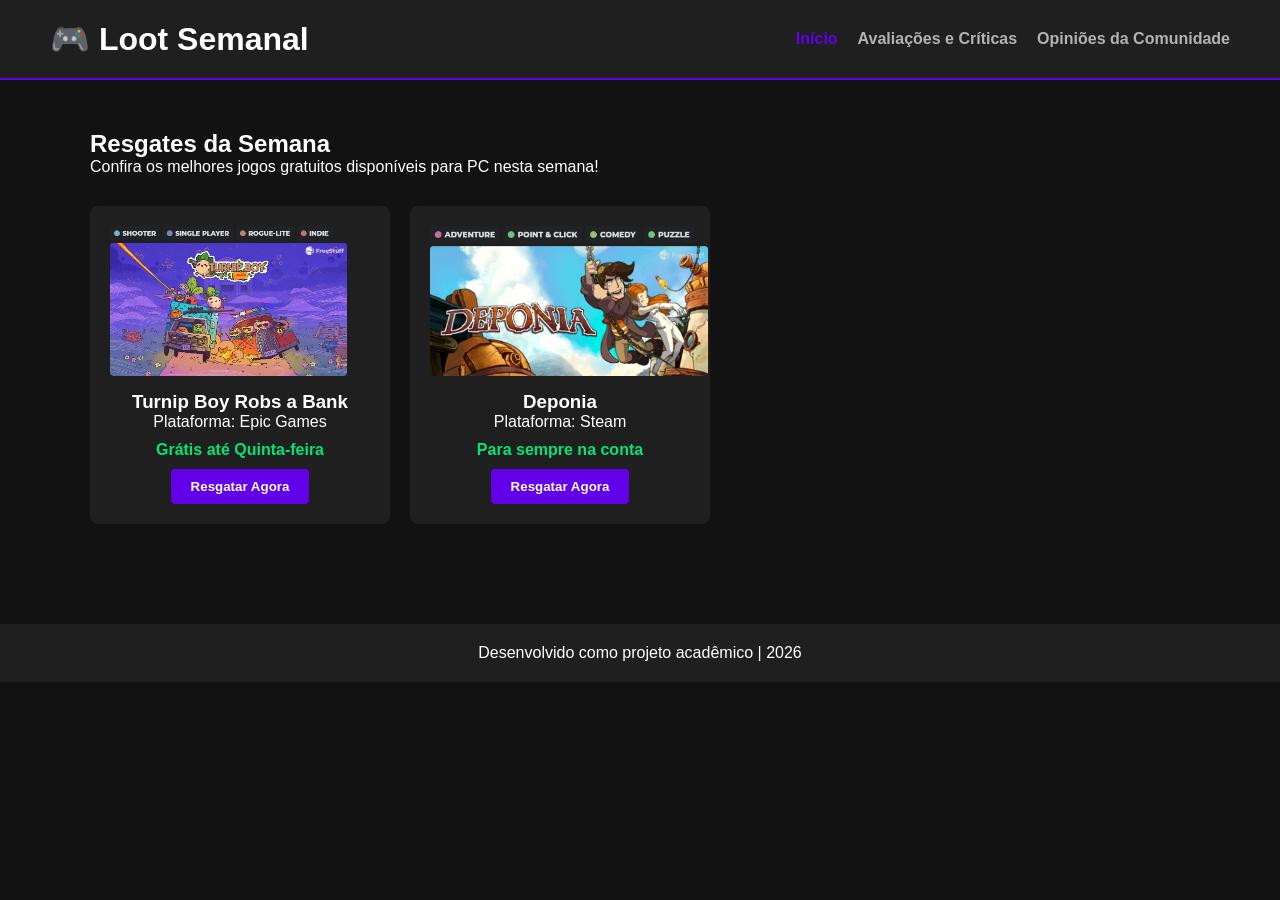
==== index.html @ bb4715fe "feat: finaliza tela inicial com imagens e navegacao via javascript nos botoes" ====
<!doctype html>
<html lang="pt-BR">
  <head>
    <meta charset="UTF-8" />
    <meta name="viewport" content="width=device-width, initial-scale=1.0" />
    <title>Games Grátis da Semana</title>
    <link rel="stylesheet" href="css/style.css" />
  </head>
  <body>
    <header>
      <h1>🎮 Loot Semanal</h1>
      <nav>
        <ul>
          <li><a href="index.html" class="active">Início</a></li>
          <li><a href="avaliacoes.html">Avaliações e Críticas</a></li>
          <li><a href="opinioes.html">Opiniões da Comunidade</a></li>
        </ul>
      </nav>
    </header>

    <main>
      <section class="destaque">
        <h2>Resgates da Semana</h2>
        <p>
          Confira os melhores jogos gratuitos disponíveis para PC nesta semana!
        </p>

        <div class="cards-container">
          <div class="card">
            <img
              src="img/freestuff-thumbnail-9a766t5l.png"
              alt="Turnip Boy Robs a Bank"
              class="card-img"
            />
            <h3>Turnip Boy Robs a Bank</h3>
            <p>Plataforma: Epic Games</p>
            <p class="status">Grátis até Quinta-feira</p>
            <button
              onclick="
                window.open(
                  'https://store.epicgames.com/pt-BR/p/turnip-boy-robs-a-bank-3fae0e',
                  '_blank',
                )
              "
            >
              Resgatar Agora
            </button>
          </div>

          <div class="card">
            <img
              src="img/freestuff-thumbnail-veppaHgV.png"
              alt="Deponia"
              class="card-img"
            />
            <h3>Deponia</h3>
            <p>Plataforma: Steam</p>
            <p class="status">Para sempre na conta</p>
            <button
              onclick="
                window.open(
                  'https://store.steampowered.com/app/214340/Deponia/',
                  '_blank',
                )
              "
            >
              Resgatar Agora
            </button>
          </div>
        </div>
      </section>
    </main>

    <footer>
      <p>Desenvolvido como projeto acadêmico | 2026</p>
    </footer>
  </body>
</html>
---- css/style.css ----
* {
  margin: 0;
  padding: 0;
  box-sizing: border-box;
  font-family: "Segoe UI", Tahoma, Geneva, Verdana, sans-serif;
}

body {
  background-color: #121212;
  color: #ffffff;
}

header {
  background-color: #1f1f1f;
  padding: 20px 50px;
  display: flex;
  justify-content: space-between;
  align-items: center;
  border-bottom: 2px solid #6200ea;
}

nav ul {
  list-style: none;
  display: flex;
  gap: 20px;
}

nav a {
  color: #b3b3b3;
  text-decoration: none;
  font-weight: bold;
  transition: color 0.3s;
}

nav a:hover,
nav a.active {
  color: #6200ea;
}

main {
  padding: 50px;
  max-width: 1200px;
  margin: 0 auto;
}

.cards-container {
  display: flex;
  gap: 20px;
  margin-top: 30px;
}

.card {
  background-color: #1f1f1f;
  padding: 20px;
  border-radius: 8px;
  width: 300px;
  text-align: center;
}

.card-img {
  height: 150px;
  border-radius: 4px;
  margin-bottom: 15px;
  display: flex;
  align-items: center;
  justify-content: center;
}

.status {
  color: #00e676;
  margin: 10px 0;
  font-weight: bold;
}

button {
  background-color: #6200ea;
  color: white;
  border: none;
  padding: 10px 20px;
  border-radius: 4px;
  cursor: pointer;
  font-weight: bold;
}

button:hover {
  background-color: #7c4dff;
}

footer {
  text-align: center;
  padding: 20px;
  background-color: #1f1f1f;
  margin-top: 50px;
}
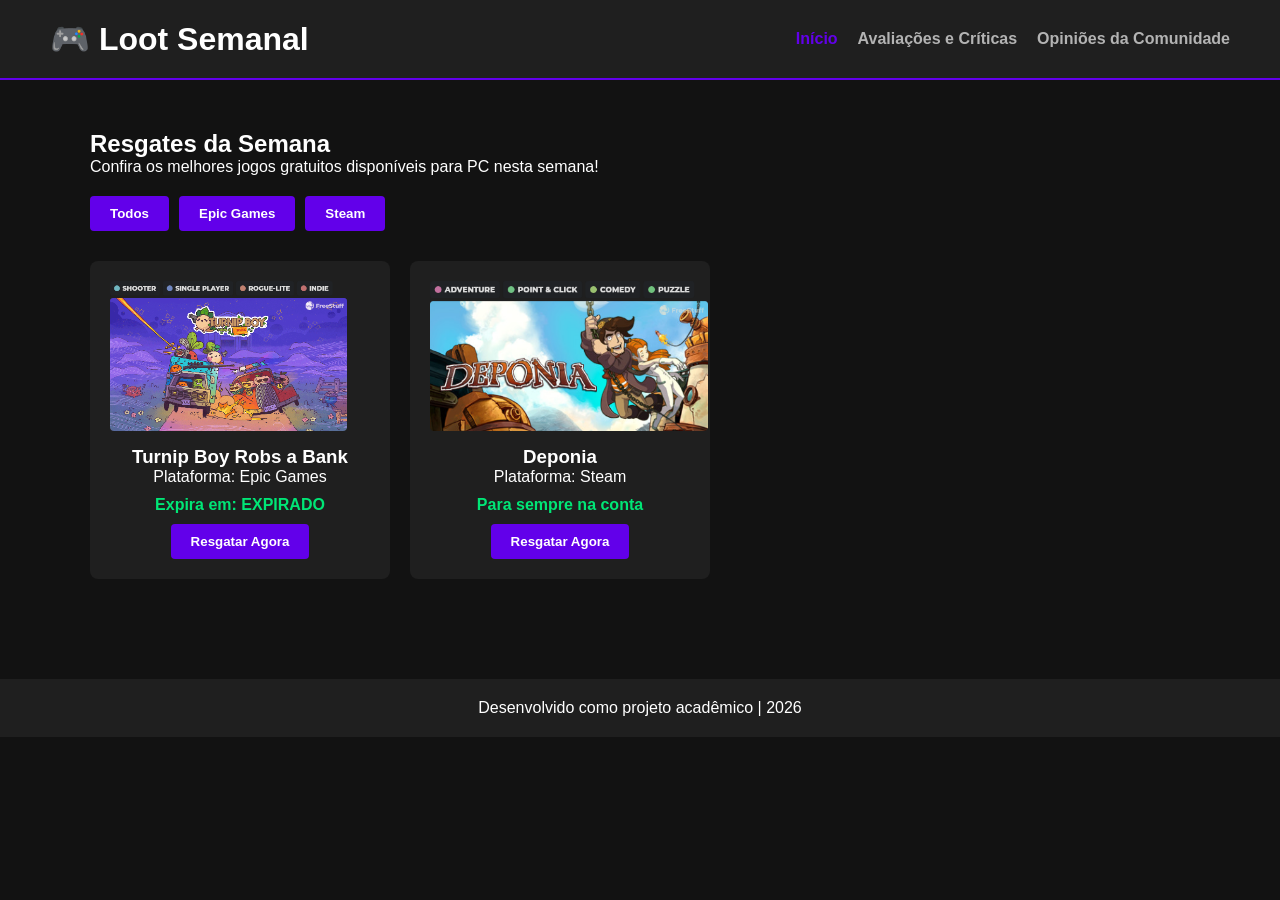
==== commit 5e6e365b: "Adicionando pagina de avaliacoes e funcionalidades js para pagina inicial" ====
--- a/index.html
+++ b/index.html
@@ -21,49 +21,31 @@
     <main>
       <section class="destaque">
         <h2>Resgates da Semana</h2>
-        <p>
-          Confira os melhores jogos gratuitos disponíveis para PC nesta semana!
-        </p>
+        <p>Confira os melhores jogos gratuitos disponíveis para PC nesta semana!</p>
 
-        <div class="cards-container">
-          <div class="card">
-            <img
-              src="img/freestuff-thumbnail-9a766t5l.png"
-              alt="Turnip Boy Robs a Bank"
-              class="card-img"
-            />
+        <div class="filtros-plataforma" style="margin-top: 20px; display: flex; gap: 10px;">
+          <button class="filter-btn active" data-filter="all">Todos</button>
+          <button class="filter-btn" data-filter="Epic Games">Epic Games</button>
+          <button class="filter-btn" data-filter="Steam">Steam</button>
+        </div>
+
+        <div class="cards-container" id="gameCards">
+          <div class="card" data-platform="Epic Games">
+            <img src="img/freestuff-thumbnail-9a766t5l.png" alt="Turnip Boy Robs a Bank" class="card-img" />
             <h3>Turnip Boy Robs a Bank</h3>
             <p>Plataforma: Epic Games</p>
-            <p class="status">Grátis até Quinta-feira</p>
-            <button
-              onclick="
-                window.open(
-                  'https://store.epicgames.com/pt-BR/p/turnip-boy-robs-a-bank-3fae0e',
-                  '_blank',
-                )
-              "
-            >
+            <p class="status">Expira em: <span class="countdown" data-expire="2026-03-20">--:--:--</span></p>
+            <button onclick="window.open('https://store.epicgames.com/pt-BR/p/turnip-boy-robs-a-bank-3fae0e', '_blank')">
               Resgatar Agora
             </button>
           </div>
 
-          <div class="card">
-            <img
-              src="img/freestuff-thumbnail-veppaHgV.png"
-              alt="Deponia"
-              class="card-img"
-            />
+          <div class="card" data-platform="Steam">
+            <img src="img/freestuff-thumbnail-veppaHgV.png" alt="Deponia" class="card-img" />
             <h3>Deponia</h3>
             <p>Plataforma: Steam</p>
             <p class="status">Para sempre na conta</p>
-            <button
-              onclick="
-                window.open(
-                  'https://store.steampowered.com/app/214340/Deponia/',
-                  '_blank',
-                )
-              "
-            >
+            <button onclick="window.open('https://store.steampowered.com/app/214340/Deponia/', '_blank')">
               Resgatar Agora
             </button>
           </div>
@@ -74,5 +56,7 @@
     <footer>
       <p>Desenvolvido como projeto acadêmico | 2026</p>
     </footer>
+
+    <script src="js/index.js"></script>
   </body>
-</html>
+</html>
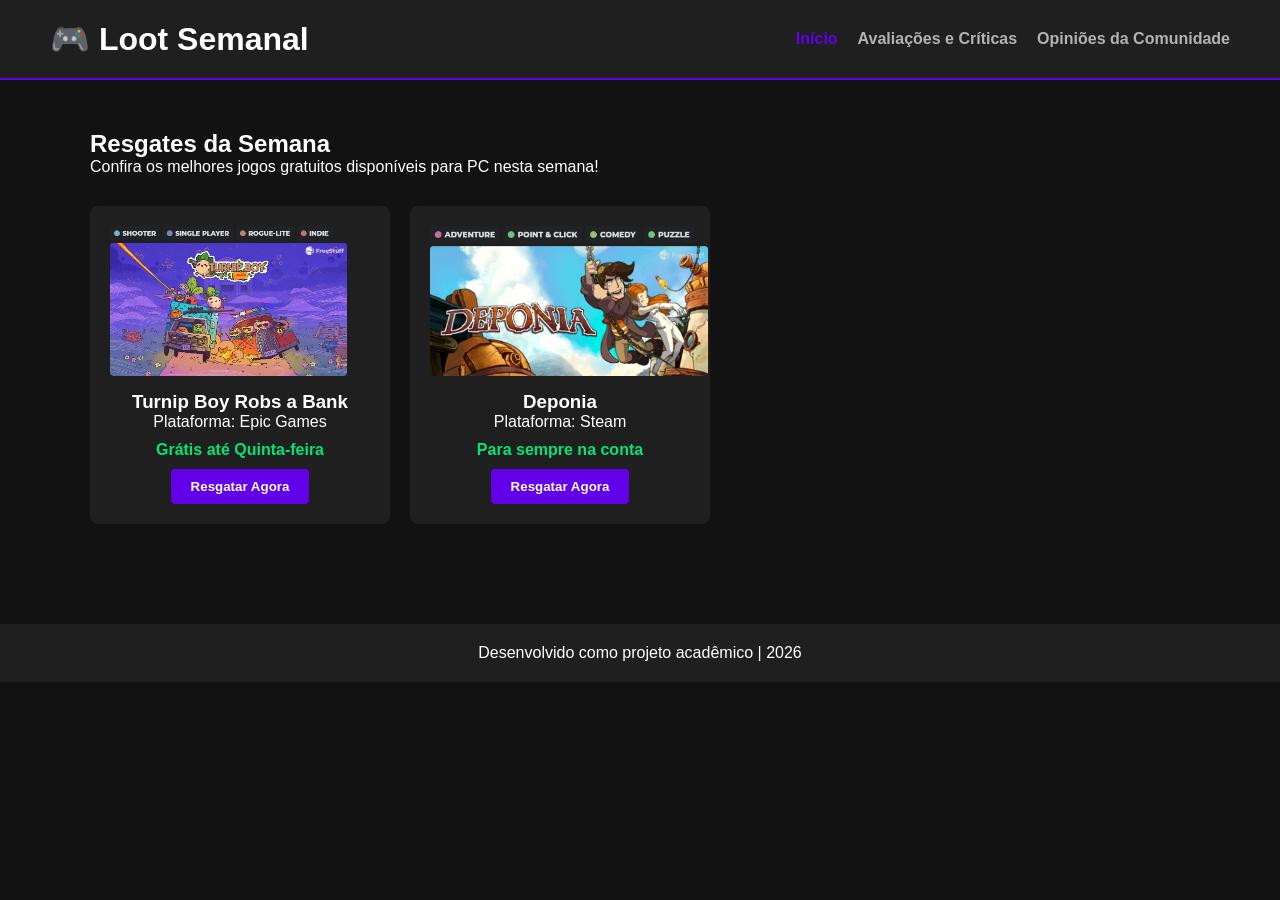
==== commit 54e092be: "Revert "Adicionando pagina de avaliacoes e funcionalidades js para pagina inicial" This reverts comm" ====
--- a/index.html
+++ b/index.html
@@ -21,31 +21,49 @@
     <main>
       <section class="destaque">
         <h2>Resgates da Semana</h2>
-        <p>Confira os melhores jogos gratuitos disponíveis para PC nesta semana!</p>
+        <p>
+          Confira os melhores jogos gratuitos disponíveis para PC nesta semana!
+        </p>
 
-        <div class="filtros-plataforma" style="margin-top: 20px; display: flex; gap: 10px;">
-          <button class="filter-btn active" data-filter="all">Todos</button>
-          <button class="filter-btn" data-filter="Epic Games">Epic Games</button>
-          <button class="filter-btn" data-filter="Steam">Steam</button>
-        </div>
-
-        <div class="cards-container" id="gameCards">
-          <div class="card" data-platform="Epic Games">
-            <img src="img/freestuff-thumbnail-9a766t5l.png" alt="Turnip Boy Robs a Bank" class="card-img" />
+        <div class="cards-container">
+          <div class="card">
+            <img
+              src="img/freestuff-thumbnail-9a766t5l.png"
+              alt="Turnip Boy Robs a Bank"
+              class="card-img"
+            />
             <h3>Turnip Boy Robs a Bank</h3>
             <p>Plataforma: Epic Games</p>
-            <p class="status">Expira em: <span class="countdown" data-expire="2026-03-20">--:--:--</span></p>
-            <button onclick="window.open('https://store.epicgames.com/pt-BR/p/turnip-boy-robs-a-bank-3fae0e', '_blank')">
+            <p class="status">Grátis até Quinta-feira</p>
+            <button
+              onclick="
+                window.open(
+                  'https://store.epicgames.com/pt-BR/p/turnip-boy-robs-a-bank-3fae0e',
+                  '_blank',
+                )
+              "
+            >
               Resgatar Agora
             </button>
           </div>
 
-          <div class="card" data-platform="Steam">
-            <img src="img/freestuff-thumbnail-veppaHgV.png" alt="Deponia" class="card-img" />
+          <div class="card">
+            <img
+              src="img/freestuff-thumbnail-veppaHgV.png"
+              alt="Deponia"
+              class="card-img"
+            />
             <h3>Deponia</h3>
             <p>Plataforma: Steam</p>
             <p class="status">Para sempre na conta</p>
-            <button onclick="window.open('https://store.steampowered.com/app/214340/Deponia/', '_blank')">
+            <button
+              onclick="
+                window.open(
+                  'https://store.steampowered.com/app/214340/Deponia/',
+                  '_blank',
+                )
+              "
+            >
               Resgatar Agora
             </button>
           </div>
@@ -56,7 +74,5 @@
     <footer>
       <p>Desenvolvido como projeto acadêmico | 2026</p>
     </footer>
-
-    <script src="js/index.js"></script>
   </body>
-</html>+</html>
